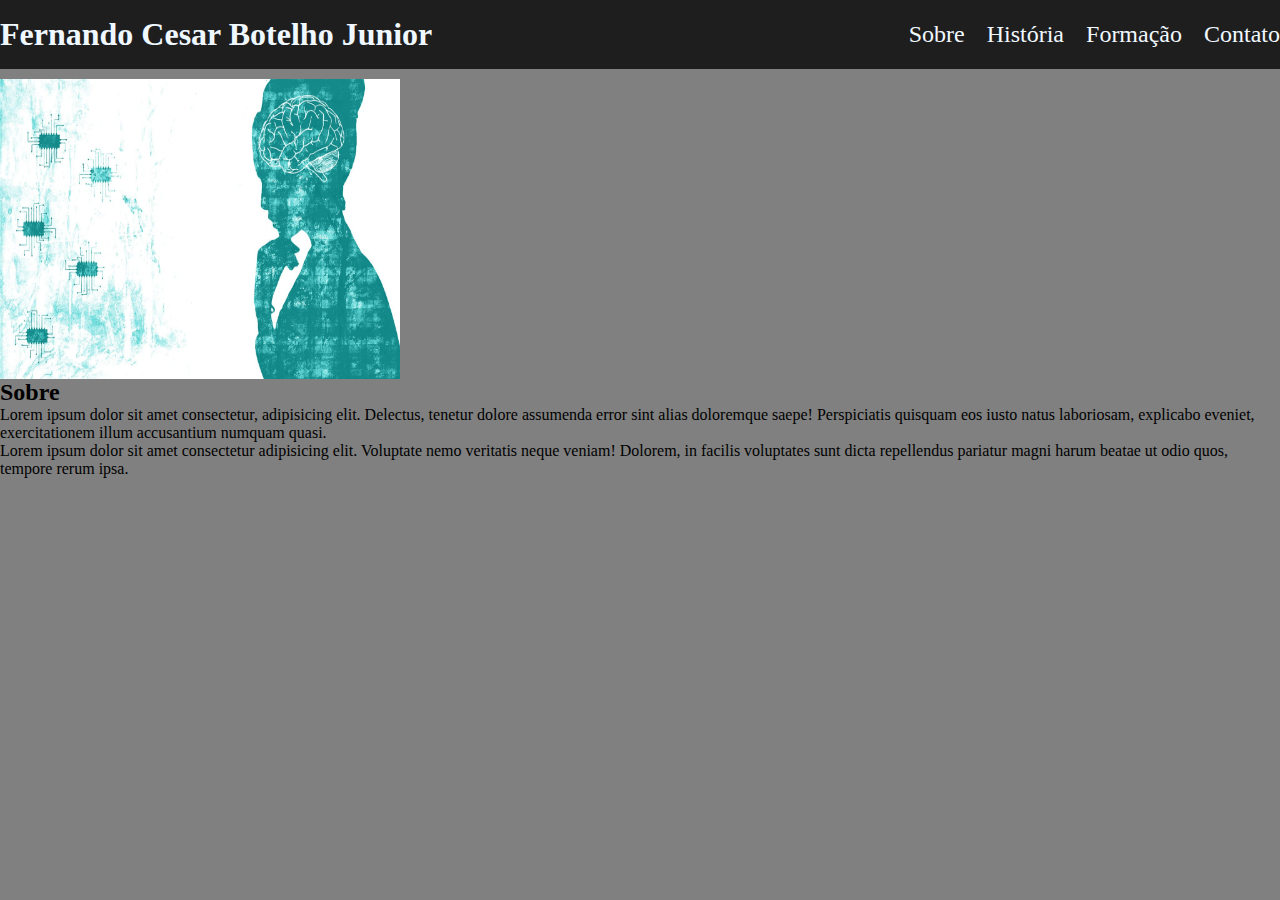
==== index.html @ 0ed52f58 "07112023" ====
<!DOCTYPE html>
<html lang="pt-br">
<head>
    <meta charset="UTF-8">
    <meta name="viewport" content="width=device-width, initial-scale=1.0">
    <link rel="stylesheet" href="/main.css">
    <title>Fernando Cesar - Profissional de Psicologia</title>
</head>
<body>
    <header>
       <div class="container">
        <h1>Fernando Cesar Botelho Junior</h1>
        <nav>
            <ul>
                <li>
                    <a href="#">Sobre</a>
                </li>
                <li>
                    <a href="#">História</a>
                </li>
                <li>
                    <a href="#">Formação</a>
                </li>
                <li>
                    <a href="#">Contato</a>
                </li>
            </ul>
        </nav>
       </div>
    </header>

    <section>
        <div class="container">
            <img src="/imagens/imagem1.jpg" alt="Fernando">
        </div>
        <div>
            <h2>Sobre</h2>
            <p>Lorem ipsum dolor sit amet consectetur, adipisicing elit. Delectus, tenetur dolore assumenda error sint alias doloremque saepe! Perspiciatis quisquam eos iusto natus laboriosam, explicabo eveniet, exercitationem illum accusantium numquam quasi.</p>
            <p>Lorem ipsum dolor sit amet consectetur adipisicing elit. Voluptate nemo veritatis neque veniam! Dolorem, in facilis voluptates sunt dicta repellendus pariatur magni harum beatae ut odio quos, tempore rerum ipsa.</p>
        </div>
    </section>
</body>
</html>
---- main.css ----
* {
    margin: 0;
    padding: 0;
    box-sizing: border-box;
}

body {
    background-color: grey;
}

header {
    padding: 16px 0;
    background-color: #1f1e1f;
    color: aliceblue;
}

header nav li {
    display: inline;
    margin-left: 16px;
    font-size: 24px;
}

header nav li a {
    color: aliceblue;
    text-decoration: none;
}

.container {
    max-width: 1280px;
    width: 100%;
    margin: 0 auto;
}

header .container {
    display: flex;
    align-items: center;
    justify-content: space-between;
}

section .container{
    display: flex;
    justify-content: space-between;
}

img {
    width: 400px;
    height: 300px;
    margin-top: 10px;
}
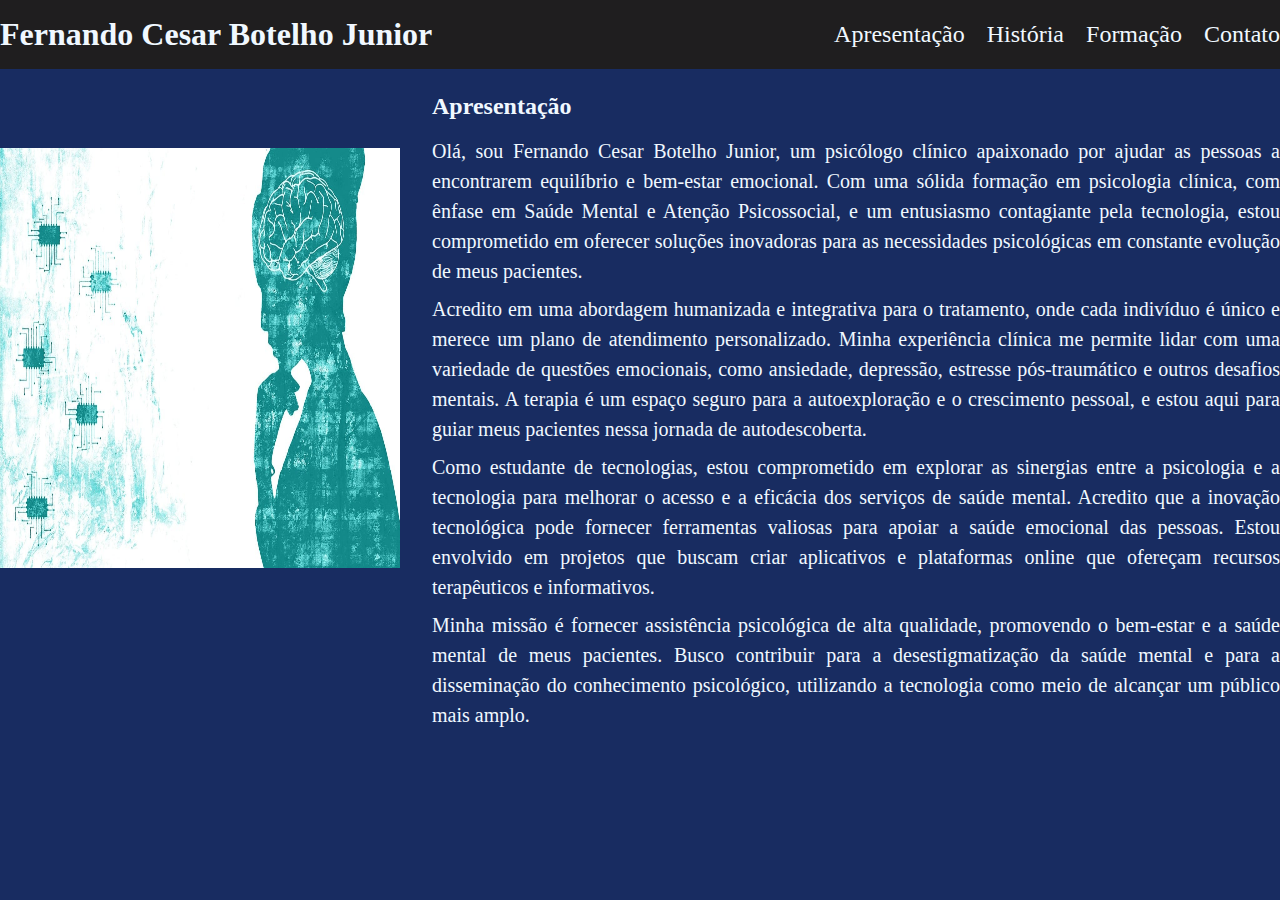
==== commit cb148be7: "07112023" ====
--- a/index.html
+++ b/index.html
@@ -13,7 +13,7 @@
         <nav>
             <ul>
                 <li>
-                    <a href="#">Sobre</a>
+                    <a href="#">Apresentação</a>
                 </li>
                 <li>
                     <a href="#">História</a>
@@ -31,12 +31,15 @@
 
     <section>
         <div class="container">
-            <img src="/imagens/imagem1.jpg" alt="Fernando">
-        </div>
-        <div>
-            <h2>Sobre</h2>
-            <p>Lorem ipsum dolor sit amet consectetur, adipisicing elit. Delectus, tenetur dolore assumenda error sint alias doloremque saepe! Perspiciatis quisquam eos iusto natus laboriosam, explicabo eveniet, exercitationem illum accusantium numquam quasi.</p>
-            <p>Lorem ipsum dolor sit amet consectetur adipisicing elit. Voluptate nemo veritatis neque veniam! Dolorem, in facilis voluptates sunt dicta repellendus pariatur magni harum beatae ut odio quos, tempore rerum ipsa.</p>
+            <img class="imagem-frente" src="/imagens/imagem1.jpg" alt="Fernando">
+        
+            <div>
+                <h2>Apresentação</h2>
+                <p>Olá, sou Fernando Cesar Botelho Junior, um psicólogo clínico apaixonado por ajudar as pessoas a encontrarem equilíbrio e bem-estar emocional. Com uma sólida formação em psicologia clínica, com ênfase em Saúde Mental e Atenção Psicossocial, e um entusiasmo contagiante pela tecnologia, estou comprometido em oferecer soluções inovadoras para as necessidades psicológicas em constante evolução de meus pacientes.</p>
+                <p>Acredito em uma abordagem humanizada e integrativa para o tratamento, onde cada indivíduo é único e merece um plano de atendimento personalizado. Minha experiência clínica me permite lidar com uma variedade de questões emocionais, como ansiedade, depressão, estresse pós-traumático e outros desafios mentais. A terapia é um espaço seguro para a autoexploração e o crescimento pessoal, e estou aqui para guiar meus pacientes nessa jornada de autodescoberta.</p>
+                <p>Como estudante de tecnologias, estou comprometido em explorar as sinergias entre a psicologia e a tecnologia para melhorar o acesso e a eficácia dos serviços de saúde mental. Acredito que a inovação tecnológica pode fornecer ferramentas valiosas para apoiar a saúde emocional das pessoas. Estou envolvido em projetos que buscam criar aplicativos e plataformas online que ofereçam recursos terapêuticos e informativos.</p>
+                <p>Minha missão é fornecer assistência psicológica de alta qualidade, promovendo o bem-estar e a saúde mental de meus pacientes. Busco contribuir para a desestigmatização da saúde mental e para a disseminação do conhecimento psicológico, utilizando a tecnologia como meio de alcançar um público mais amplo.</p>
+            </div>
         </div>
     </section>
 </body>
--- a/main.css
+++ b/main.css
@@ -5,7 +5,7 @@
 }
 
 body {
-    background-color: grey;
+    background-color: #182c61;
 }
 
 header {
@@ -31,19 +31,40 @@
     margin: 0 auto;
 }
 
-header .container {
+header .container,
+section .container {
     display: flex;
     align-items: center;
     justify-content: space-between;
 }
 
 section .container{
-    display: flex;
-    justify-content: space-between;
+    align-items: flex-start;
+}
+
+section {
+    padding: 24px 0;
+}
+
+section h2 {
+    margin-bottom: 16px;
+    color: aliceblue;
 }
 
 img {
     width: 400px;
-    height: 300px;
-    margin-top: 10px;
+    height: 420px;
+    margin-top: 55px;
+}
+
+section p {
+    line-height: 1.5; /* Aumenta o espaçamento entre as linhas */
+    text-align: justify;
+    color: aliceblue;
+    margin-bottom: 8px;
+    font-size: 20px;
+}
+
+.imagem-frente {
+    margin-right: 32px;
 }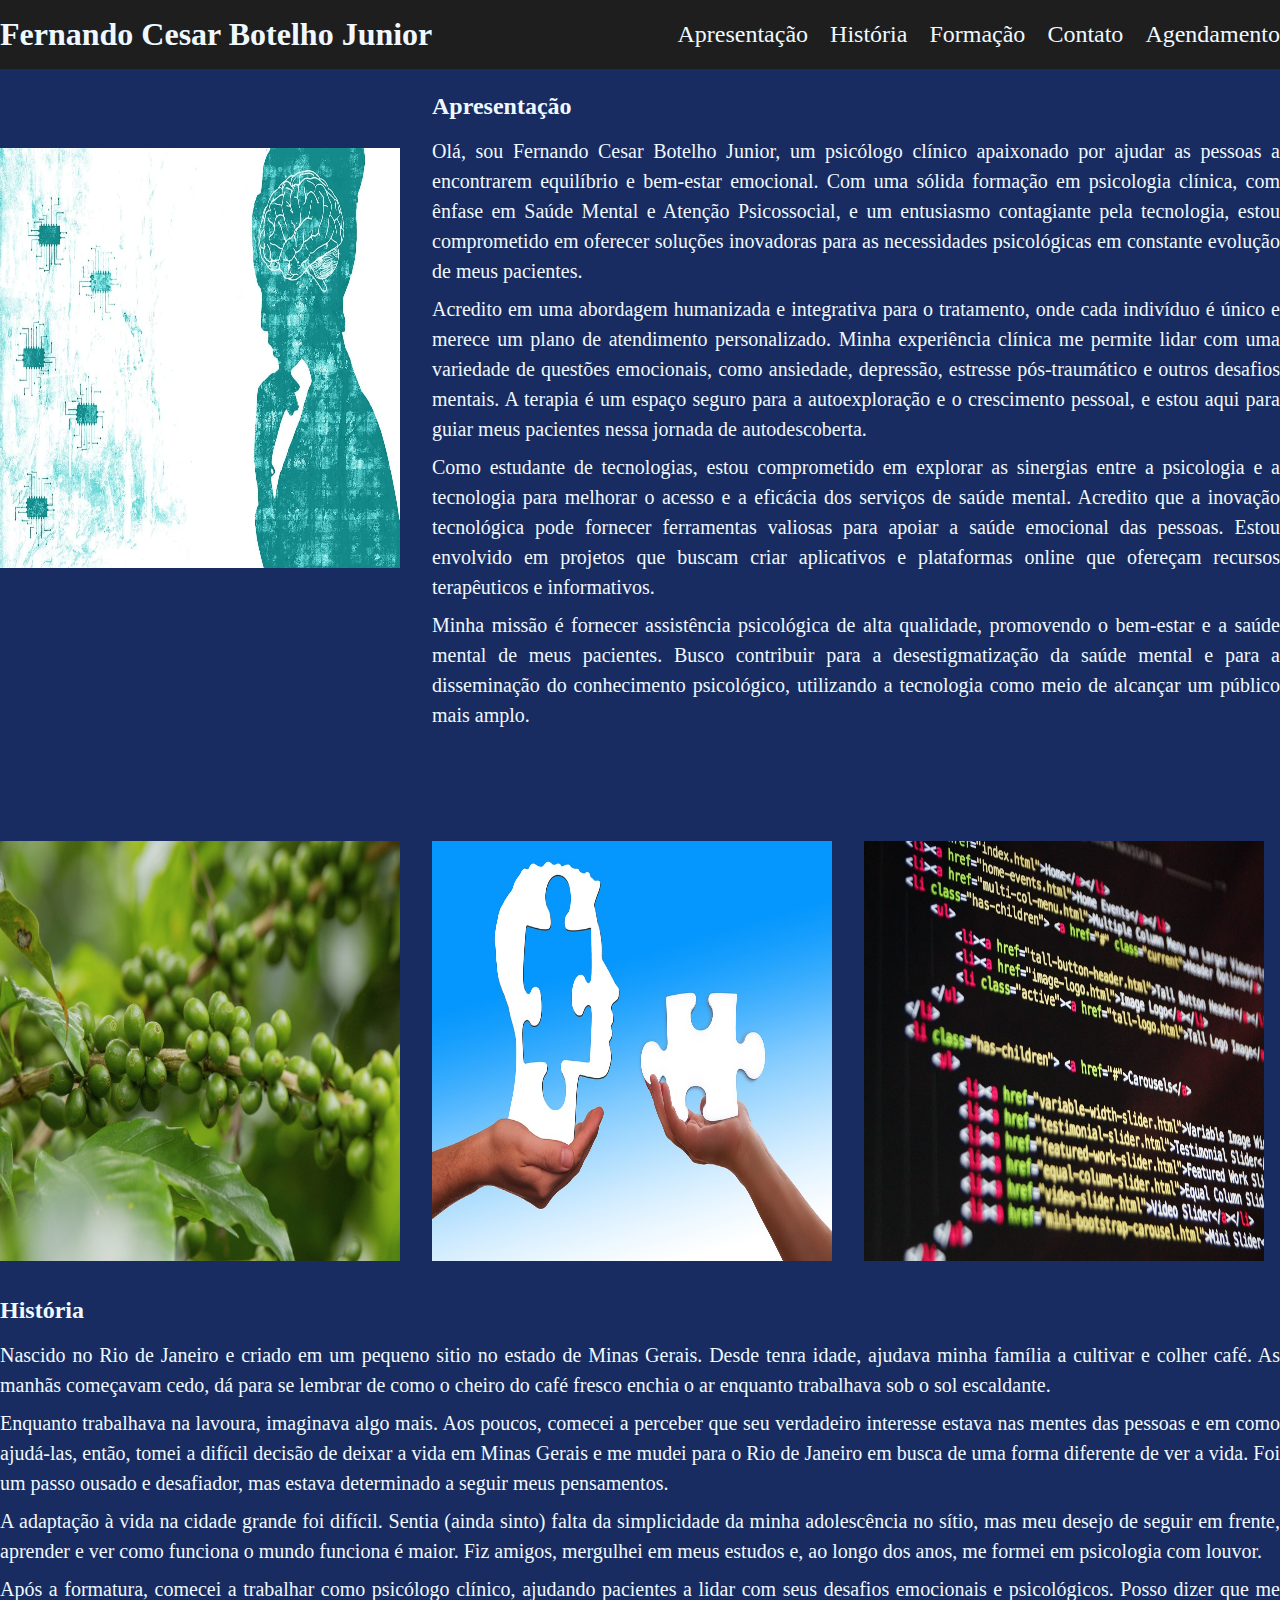
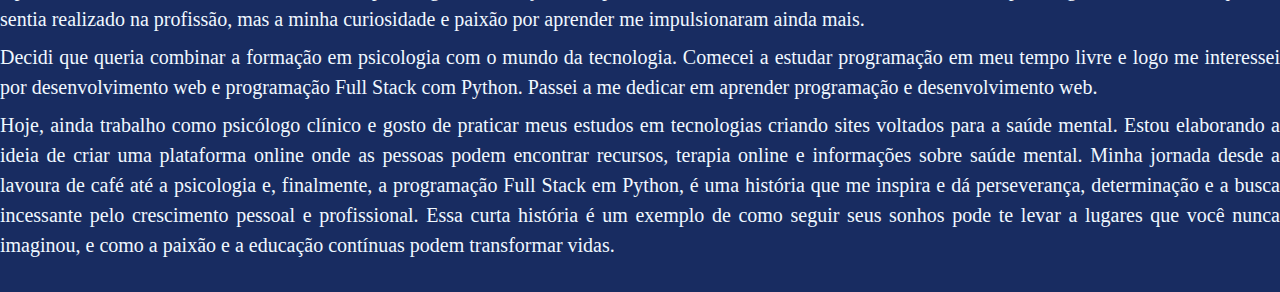
==== commit eb97ff77: "13112023" ====
--- a/index.html
+++ b/index.html
@@ -7,6 +7,8 @@
     <title>Fernando Cesar - Profissional de Psicologia</title>
 </head>
 <body>
+
+    <!--Cabeçalho-->
     <header>
        <div class="container">
         <h1>Fernando Cesar Botelho Junior</h1>
@@ -16,7 +18,7 @@
                     <a href="#">Apresentação</a>
                 </li>
                 <li>
-                    <a href="#">História</a>
+                    <a href="historia.html">História</a>
                 </li>
                 <li>
                     <a href="#">Formação</a>
@@ -24,14 +26,18 @@
                 <li>
                     <a href="#">Contato</a>
                 </li>
+                <li>
+                    <a href="agendamento.html">Agendamento</a>
+                </li>
             </ul>
         </nav>
        </div>
     </header>
 
+    <!--Primeira parte-->
     <section>
         <div class="container">
-            <img class="imagem-frente" src="/imagens/imagem1.jpg" alt="Fernando">
+            <img class="imagem-frente" src="/imagens/imagem1.jpg" alt="Psicologia">
         
             <div>
                 <h2>Apresentação</h2>
@@ -42,5 +48,24 @@
             </div>
         </div>
     </section>
+
+    <!--Segunda parte-->
+    <section>
+        <div class="container">
+            <img class="imagem-frente" src="/imagens/imagem2.jpg" alt="Árvore de café">
+            <img class="imagem-frente" src="/imagens/imagem3.jpg" alt="Quebra cabeça">
+            <img class="imagem-frente" src="/imagens/imagem4.jpg" alt="Códigos html">
+        </div><br><br>
+        
+            <div>
+                <h2>História</h2>
+                <p>Nascido no Rio de Janeiro e criado em um pequeno sitio no estado de Minas Gerais. Desde tenra idade, ajudava minha família a cultivar e colher café. As manhãs começavam cedo, dá para se lembrar de como o cheiro do café fresco enchia o ar enquanto trabalhava sob o sol escaldante.</p>
+                <p>Enquanto trabalhava na lavoura, imaginava algo mais. Aos poucos, comecei a perceber que seu verdadeiro interesse estava nas mentes das pessoas e em como ajudá-las, então, tomei a difícil decisão de deixar a vida em Minas Gerais e me mudei para o Rio de Janeiro em busca de uma forma diferente de ver a vida. Foi um passo ousado e desafiador, mas estava determinado a seguir meus pensamentos.</p>
+                <p>A adaptação à vida na cidade grande foi difícil. Sentia (ainda sinto) falta da simplicidade da minha adolescência no sítio, mas meu desejo de seguir em frente, aprender e ver como funciona o mundo funciona é maior. Fiz amigos, mergulhei em meus estudos e, ao longo dos anos, me formei em psicologia com louvor.</p>
+                <p>Após a formatura, comecei a trabalhar como psicólogo clínico, ajudando pacientes a lidar com seus desafios emocionais e psicológicos. Posso dizer que me sentia realizado na profissão, mas a minha curiosidade e paixão por aprender me impulsionaram ainda mais.</p>
+                <p>Decidi que queria combinar a formação em psicologia com o mundo da tecnologia. Comecei a estudar programação em meu tempo livre e logo me interessei por desenvolvimento web e programação Full Stack com Python. Passei a me dedicar em aprender programação e desenvolvimento web.</p>
+                <p>Hoje, ainda trabalho como psicólogo clínico e gosto de praticar meus estudos em tecnologias criando sites voltados para a saúde mental. Estou elaborando a ideia de criar uma plataforma online onde as pessoas podem encontrar recursos, terapia online e informações sobre saúde mental. Minha jornada desde a lavoura de café até a psicologia e, finalmente, a programação Full Stack em Python, é uma história que me inspira e dá perseverança, determinação e a busca incessante pelo crescimento pessoal e profissional. Essa curta história é um exemplo de como seguir seus sonhos pode te levar a lugares que você nunca imaginou, e como a paixão e a educação contínuas podem transformar vidas.</p>
+            </div>
+    </section>
 </body>
 </html>--- a/main.css
+++ b/main.css
@@ -29,6 +29,7 @@
     max-width: 1280px;
     width: 100%;
     margin: 0 auto;
+    color: aliceblue;
 }
 
 header .container,
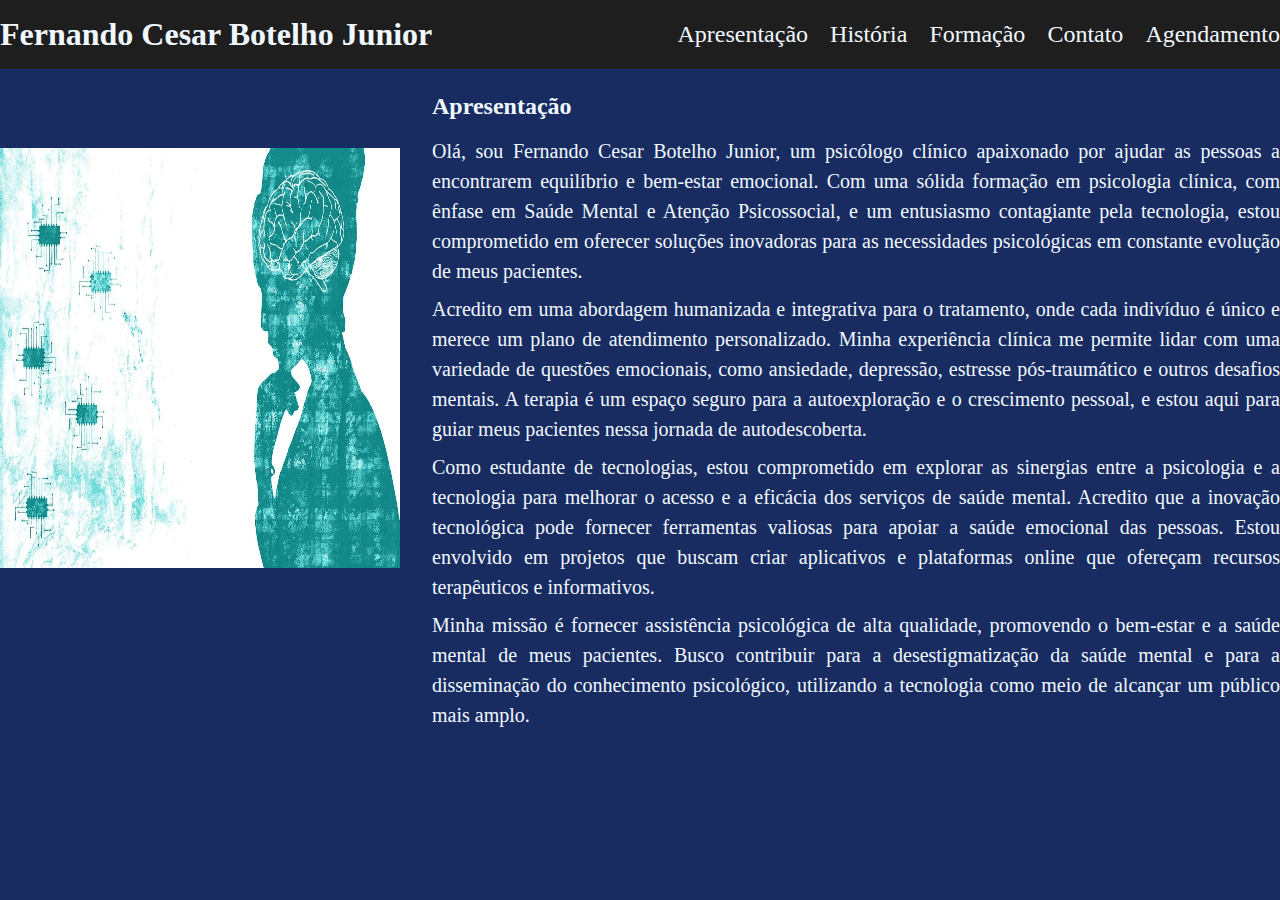
==== commit 1c8a74af: "13112023" ====
--- a/index.html
+++ b/index.html
@@ -48,24 +48,5 @@
             </div>
         </div>
     </section>
-
-    <!--Segunda parte-->
-    <section>
-        <div class="container">
-            <img class="imagem-frente" src="/imagens/imagem2.jpg" alt="Árvore de café">
-            <img class="imagem-frente" src="/imagens/imagem3.jpg" alt="Quebra cabeça">
-            <img class="imagem-frente" src="/imagens/imagem4.jpg" alt="Códigos html">
-        </div><br><br>
-        
-            <div>
-                <h2>História</h2>
-                <p>Nascido no Rio de Janeiro e criado em um pequeno sitio no estado de Minas Gerais. Desde tenra idade, ajudava minha família a cultivar e colher café. As manhãs começavam cedo, dá para se lembrar de como o cheiro do café fresco enchia o ar enquanto trabalhava sob o sol escaldante.</p>
-                <p>Enquanto trabalhava na lavoura, imaginava algo mais. Aos poucos, comecei a perceber que seu verdadeiro interesse estava nas mentes das pessoas e em como ajudá-las, então, tomei a difícil decisão de deixar a vida em Minas Gerais e me mudei para o Rio de Janeiro em busca de uma forma diferente de ver a vida. Foi um passo ousado e desafiador, mas estava determinado a seguir meus pensamentos.</p>
-                <p>A adaptação à vida na cidade grande foi difícil. Sentia (ainda sinto) falta da simplicidade da minha adolescência no sítio, mas meu desejo de seguir em frente, aprender e ver como funciona o mundo funciona é maior. Fiz amigos, mergulhei em meus estudos e, ao longo dos anos, me formei em psicologia com louvor.</p>
-                <p>Após a formatura, comecei a trabalhar como psicólogo clínico, ajudando pacientes a lidar com seus desafios emocionais e psicológicos. Posso dizer que me sentia realizado na profissão, mas a minha curiosidade e paixão por aprender me impulsionaram ainda mais.</p>
-                <p>Decidi que queria combinar a formação em psicologia com o mundo da tecnologia. Comecei a estudar programação em meu tempo livre e logo me interessei por desenvolvimento web e programação Full Stack com Python. Passei a me dedicar em aprender programação e desenvolvimento web.</p>
-                <p>Hoje, ainda trabalho como psicólogo clínico e gosto de praticar meus estudos em tecnologias criando sites voltados para a saúde mental. Estou elaborando a ideia de criar uma plataforma online onde as pessoas podem encontrar recursos, terapia online e informações sobre saúde mental. Minha jornada desde a lavoura de café até a psicologia e, finalmente, a programação Full Stack em Python, é uma história que me inspira e dá perseverança, determinação e a busca incessante pelo crescimento pessoal e profissional. Essa curta história é um exemplo de como seguir seus sonhos pode te levar a lugares que você nunca imaginou, e como a paixão e a educação contínuas podem transformar vidas.</p>
-            </div>
-    </section>
 </body>
 </html>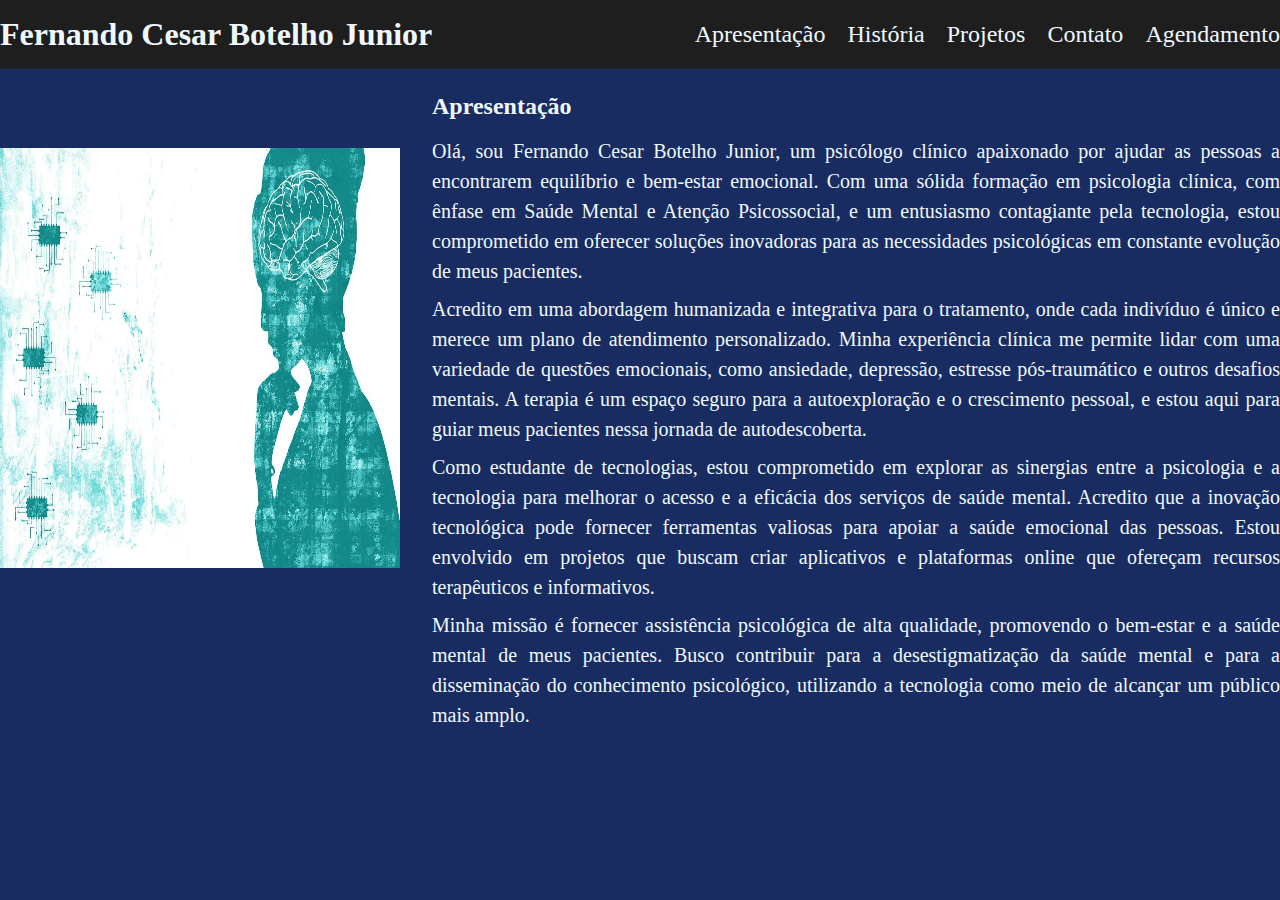
==== commit f5ea8ff2: "131120232100" ====
--- a/index.html
+++ b/index.html
@@ -21,7 +21,7 @@
                     <a href="historia.html">História</a>
                 </li>
                 <li>
-                    <a href="#">Formação</a>
+                    <a href="projetos.html">Projetos</a>
                 </li>
                 <li>
                     <a href="#">Contato</a>
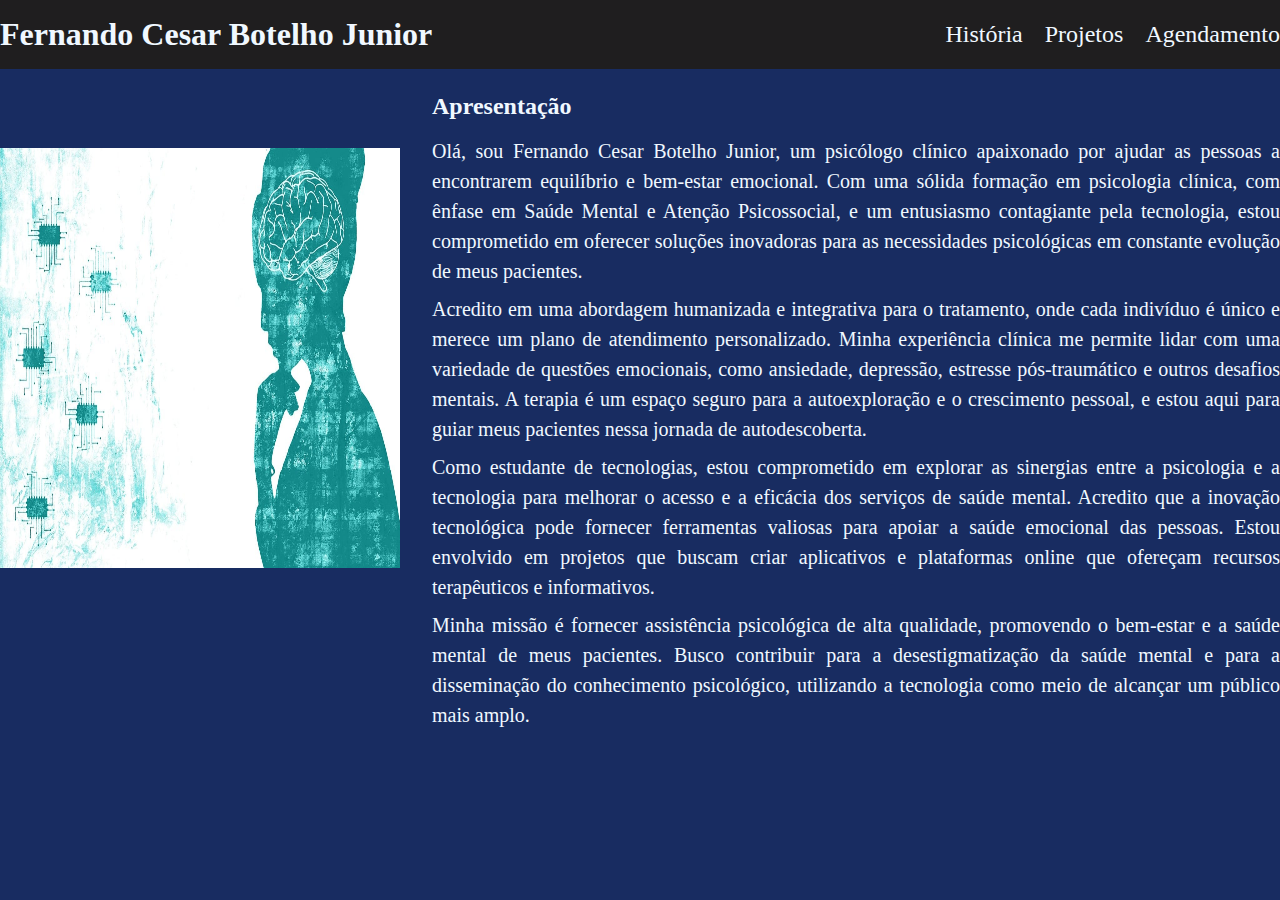
==== commit 07985caa: "141120231955" ====
--- a/index.html
+++ b/index.html
@@ -3,6 +3,7 @@
 <head>
     <meta charset="UTF-8">
     <meta name="viewport" content="width=device-width, initial-scale=1.0">
+    <link rel="icon" href="/imagens/favicon.png" type="image/x-icon">
     <link rel="stylesheet" href="/main.css">
     <title>Fernando Cesar - Profissional de Psicologia</title>
 </head>
@@ -14,18 +15,18 @@
         <h1>Fernando Cesar Botelho Junior</h1>
         <nav>
             <ul>
-                <li>
+                <!--<li>
                     <a href="#">Apresentação</a>
-                </li>
+                </li>-->
                 <li>
                     <a href="historia.html">História</a>
                 </li>
                 <li>
                     <a href="projetos.html">Projetos</a>
                 </li>
-                <li>
+                <!--<li>
                     <a href="#">Contato</a>
-                </li>
+                </li>-->
                 <li>
                     <a href="agendamento.html">Agendamento</a>
                 </li>
